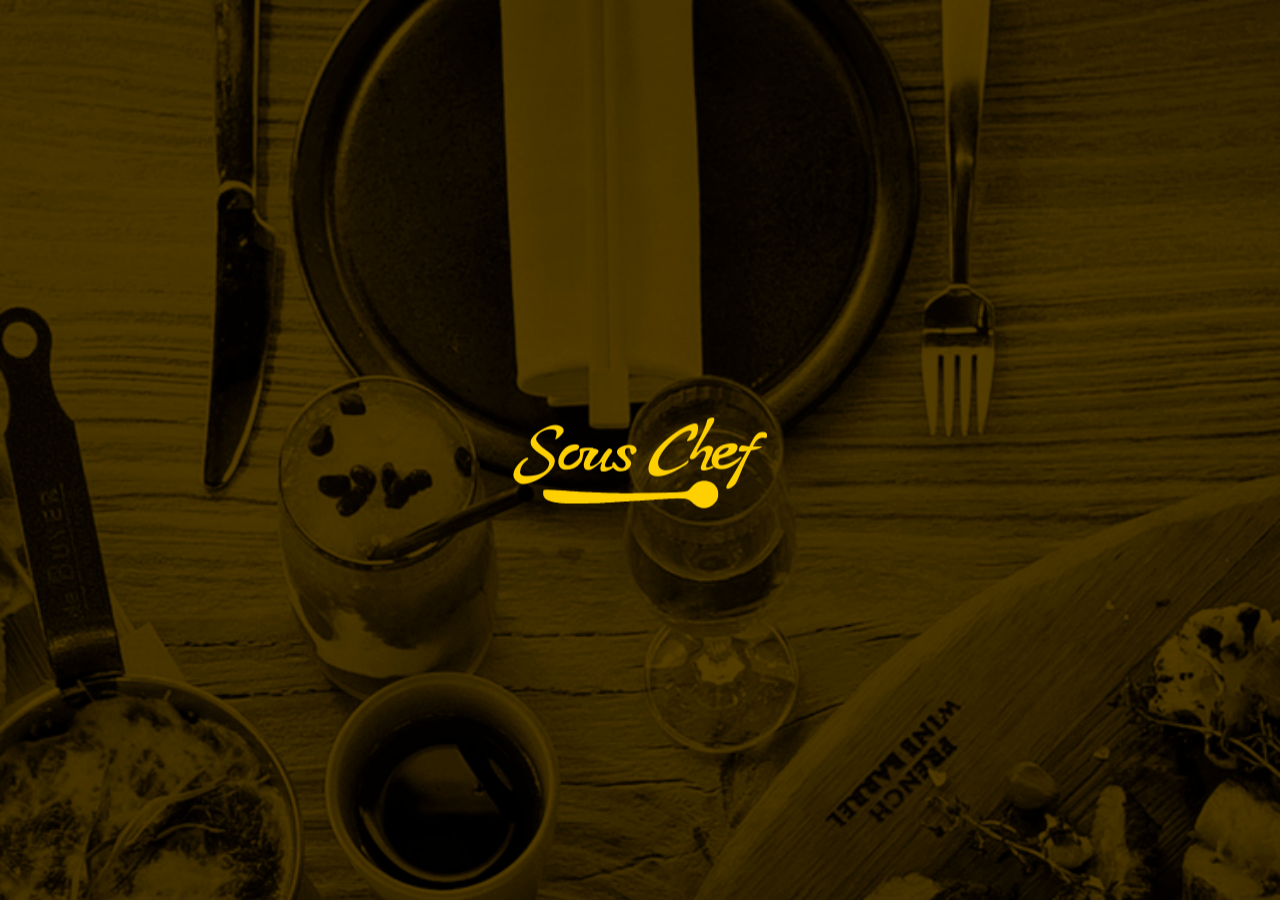
==== www/index.html @ 99f515e6 "no message" ====
<!doctype html>
<html>
<head>
<meta charset="utf-8">

<meta name="viewport" content="width=device-width, initial-scale=1, maximum-scale=1">
<link rel="stylesheet" type="text/css" href="jqm/jquery.mobile-1.4.5.css">
<link rel="stylesheet" type="text/css" href="css/theme.css">
<link rel="stylesheet" type="text/css" href="fonts/font-awesome.min.css">
<link rel="stylesheet" type="text/css" href="css/styles.css">
<script src="jqm/jquery-1.12.3.min.js"></script>
<script src="jqm/jquery.mobile-1.4.5.js"></script>
<script src="js/scripts.js"></script>

<title>Sous Chef</title>

</head>

<body>

	<div data-role="page" id="splash" class="splash-background">
		<div role="main" class="ui-content ">
			<h1 class="logo grande">Sous Chef - Recetas</h1>
		</div>
	</div>

	<div data-role="page" id="home" data-theme="s">
		<div data-role="header" data-theme="s">
			<h1 class="logo chico">Sous Chef - Recetas</h1>
		</div>
	  
		<div role="main" class="ui-content">

			<a href="javascript:localStorage.clear()" class="ui-btn">Limpiar Cache</a>

			<ul data-role="listview" class="home-view">
				<li class="receta-item">
					<a href="#detalle">
						<img />
						<div class="info">
							<span class="sub-titulo">Hoy Toca</span>
							<hr>
							<span class="titulo"></span>
						</div>
					</a>
				</li>
				<li>
					<a href="#detalle">
						<span class="titulo">Martes</span>
					</a>
				</li>
				<li>
					<a href="#detalle">
						<span class="titulo">Miercoles</span>
					</a>
				</li>
				<li>
					<a href="#detalle">
						<span class="titulo">Jueves</span>
					</a>
				</li>
				<li>
					<a href="#detalle">
						<span class="titulo">Viernes</span>
					</a>
				</li>
				<li>
					<a href="#detalle">
						<span class="titulo">Sabado</span>
					</a>
				</li>
				<li>
					<a href="#detalle">
						<span class="titulo">Domingo</span>
					</a>
				</li>
			</ul>

			<div data-role="popup" id="nomenu" data-overlay-theme="b" data-theme="s">
				<div class="ui-content">
					<div class="nomenu">No tenés ningún menú armado <a href="#menu" class="ui-btn ui-btn-s">ARMALO AHORA</a></div>
				</div>
			</div>	
		</div>

		<div data-role="footer" data-position="fixed" data-theme="s">
			<div data-role="navbar">
			    <ul>
			    	<li>
			    		<a href="#home" data-theme="s">
			    			<i class="fa fa-home" aria-hidden="true"></i>
			    		</a>
			    	</li>
			    	<li>
			    		<a href="#menu" data-theme="s">
			    			<i class="fa fa-cutlery" aria-hidden="true"></i>
			    		</a>
			    	</li>
			    	<li>
			    		<a href="#lista-compras" data-theme="s">
			    			<i class="fa fa-shopping-basket" aria-hidden="true"></i>
			    		</a>
			    	</li>
			    	<li>
			    		<a href="#about" data-theme="s">
			    			<i class="fa fa-user" aria-hidden="true"></i>
			    		</a>
			    	</li>
			    </ul>
			</div>
		</div>
	</div>

	<div data-role="page" id="detalle" data-theme="s">
		<div data-role="header" data-theme="s">
			<a href="#" class="ui-btn ui-btn-left" data-rel="back"><i class="fa fa-chevron-left" aria-hidden="true"></i></a>
			<h1 class="logo chico">Sous Chef - Recetas</h1>
		</div>
	  
		<div role="main" class="ui-content">

			<div class="receta-imagen">
				<img />
			</div>

			<div class="receta-info">
				<span class="titulo"></span>
				<span class="preparacion">Prep. <span></span></span>
				<span class="rating">
					<i class="fa fa-star-o" aria-hidden="true"></i>
					<i class="fa fa-star-o" aria-hidden="true"></i>
					<i class="fa fa-star-o" aria-hidden="true"></i>
					<i class="fa fa-star-o" aria-hidden="true"></i>
					<i class="fa fa-star-o" aria-hidden="true"></i>
				</span>
				<div class="ui-grid-a detalle-ing-tim">
					<div class="ui-block-a">
						<a href="#ingredientes" class="ui-btn">Ver ingredientes</a>
					</div>
					<div class="ui-block-b">
						<a href="#timer" data-rel="popup" class="ui-btn" data-position-to="window">Poner timer</a>
					</div>
				</div>
			</div>

			<div class="receta">
				<ul data-role="listview">
					<li>
						<span class="instruccion"></span>
						<span class="aclaracion"></span>
					</li>
				</ul>
			</div>

			<div class="review">
				<span>Dejanos tu opinion</span>
				<div data-role="controlgroup" data-type="horizontal">
					<a href="#" class="ui-btn ui-btn-inline" data-rate="1"><i class="fa fa-star-o" aria-hidden="true"></i></a>
					<a href="#" class="ui-btn ui-btn-inline" data-rate="2"><i class="fa fa-star-o" aria-hidden="true"></i></a>
					<a href="#" class="ui-btn ui-btn-inline" data-rate="3"><i class="fa fa-star-o" aria-hidden="true"></i></a>
					<a href="#" class="ui-btn ui-btn-inline" data-rate="4"><i class="fa fa-star-o" aria-hidden="true"></i></a>
					<a href="#" class="ui-btn ui-btn-inline" data-rate="5"><i class="fa fa-star-o" aria-hidden="true"></i></a>
				</div>
			</div>

			<div data-role="popup" id="timer" data-overlay-theme="b" data-theme="b">
				<div class="ui-content">
					<div class="timer">
						<input type="number" id="timer_time" placeholder="Minutos" />
						<div class="ui-grid-a detalle-ing-tim">
							<div class="ui-block-a">
								<a href="#" id="t_comenzar" class="ui-btn">Comenzar</a>
								<a href="#" id="t_pausar" class="ui-btn">Pausar</a>
							</div>
							<div class="ui-block-b">
								<a href="#" id="t_reiniciar" data-rel="popup" class="ui-btn">Reiniciar</a>
							</div>
						</div>
					</div>
				</div>
			</div>
			
		</div>

		<div data-role="footer" data-position="fixed" data-theme="s">
			<div data-role="navbar">
			    <ul>
			    	<li>
			    		<a href="#home" data-theme="s">
			    			<i class="fa fa-home" aria-hidden="true"></i>
			    		</a>
			    	</li>
			    	<li>
			    		<a href="#menu" data-theme="s">
			    			<i class="fa fa-cutlery" aria-hidden="true"></i>
			    		</a>
			    	</li>
			    	<li>
			    		<a href="#lista-compras" data-theme="s">
			    			<i class="fa fa-shopping-basket" aria-hidden="true"></i>
			    		</a>
			    	</li>
			    	<li>
			    		<a href="#about" data-theme="s">
			    			<i class="fa fa-user" aria-hidden="true"></i>
			    		</a>
			    	</li>
			    </ul>
			</div>
		</div>
	</div>

	<div data-role="page" id="ingredientes" data-theme="s">
		<div data-role="header" data-theme="s">
			<a href="#" class="ui-btn ui-btn-left" data-rel="back"><i class="fa fa-chevron-left" aria-hidden="true"></i></a>
			<h1 class="logo chico">Sous Chef - Recetas</h1>
		</div>
	  
		<div role="main" class="ui-content">

			<span class="title">Ingredientes</span>

			<ul data-role="listview" class="ingredientes-list">
				<li>
					<span class="ingrediente"></span>
					<span class="cantidad"><span class="num"></span><span class="medida"></span></span>
				</li>
			</ul>
			
		</div>

		<div data-role="footer" data-position="fixed" data-theme="s">
			<div data-role="navbar">
			    <ul>
			    	<li>
			    		<a href="#home" data-theme="s">
			    			<i class="fa fa-home" aria-hidden="true"></i>
			    		</a>
			    	</li>
			    	<li>
			    		<a href="#menu" data-theme="s">
			    			<i class="fa fa-cutlery" aria-hidden="true"></i>
			    		</a>
			    	</li>
			    	<li>
			    		<a href="#lista-compras" data-theme="s">
			    			<i class="fa fa-shopping-basket" aria-hidden="true"></i>
			    		</a>
			    	</li>
			    	<li>
			    		<a href="#about" data-theme="s">
			    			<i class="fa fa-user" aria-hidden="true"></i>
			    		</a>
			    	</li>
			    </ul>
			</div>
		</div>
	</div>

	<div data-role="page" id="menu" data-theme="s">
		<div data-role="header" data-theme="s">
			<a href="#" class="ui-btn ui-btn-left" data-rel="back"><i class="fa fa-chevron-left" aria-hidden="true"></i></a>
			<h1 class="logo chico">Sous Chef - Menu semanal</h1>
			<a href="#crear-receta" class="ui-btn ui-btn-right">
				<i class="fa fa-plus" aria-hidden="true"></i>
			</a>
		</div>
	  
		<div role="main" class="ui-content">

			<div class="menu-layout">

				<div class="menu-layout-left">

					<ul data-role="listview" class="semana-list">
						<li data-icon="false">
							<a href="#"></a>
						</li>
					</ul>

				</div>

				<div class="menu-layout-right">

					<ul data-role="listview" class="recetas-list">
						<li class="receta-item" data-icon="false">
							<a href="#">
								<img src="" />
								<div class="info">
									<span class="titulo"></span>
								</div>
							</a>
							<div class="actions">
								<div>
									<a href="#crear-receta" class="editar"><i class="fa fa-pencil" aria-hidden="true"></i></a>
								</div>
								<div>
									<a href="#" class="eliminar"><i class="fa fa-trash" aria-hidden="true"></i></a>
								</div>
							</div>
						</li>
					</ul>

				</div>

			</div>
			
		</div>

		<div data-role="footer" data-position="fixed" data-theme="s">
			<div data-role="navbar">
			    <ul>
			    	<li>
			    		<a href="#home" data-theme="s">
			    			<i class="fa fa-home" aria-hidden="true"></i>
			    		</a>
			    	</li>
			    	<li>
			    		<a href="#menu" data-theme="s">
			    			<i class="fa fa-cutlery" aria-hidden="true"></i>
			    		</a>
			    	</li>
			    	<li>
			    		<a href="#lista-compras" data-theme="s">
			    			<i class="fa fa-shopping-basket" aria-hidden="true"></i>
			    		</a>
			    	</li>
			    	<li>
			    		<a href="#about" data-theme="s">
			    			<i class="fa fa-user" aria-hidden="true"></i>
			    		</a>
			    	</li>
			    </ul>
			</div>
		</div>
	</div>

	<div data-role="page" id="crear-receta" data-theme="s">
		<div data-role="header" data-theme="s">
			<a href="#" class="ui-btn ui-btn-left" data-rel="back"><i class="fa fa-chevron-left" aria-hidden="true"></i></a>
			<h1 class="logo chico">Sous Chef - Crear Receta</h1>
		</div>
	  
		<div role="main" class="ui-content">

			<form class="ui-form">
				<div>
					<input type="hidden" id="id" name="id" />
					<h4>Nombre</h4>
					<input type="text" id="nombre" name="nombre" />
				</div>

				<div>
					<h4>Tiempo de preparación (en minutos)</h4>
					<input type="number" id="tiempo" name="tiempo" />
				</div>

				<div>
					<h4>Imagen (1024 x 640)</h4>
					<div class="imagen_salida"></div>
					<input type="hidden" id="src_data" name="src_data" />
					<input type="file" id="imagen" name="imagen" />
				</div>

				<div class="group group-instrucciones">
					<h4>Instrucciones <a href="#"><i class="fa fa-plus-square" aria-hidden="true"></i></a></h4>
					<ul>
						<li>
							<div>
								<input type="text" id="paso_1" name="paso_1" placeholder="Instrucción" class="paso" />
								<input type="text" id="a-paso_1" name="a-paso_1" placeholder="Aclaración" class="aclaracion" />
							</div>
							<div>
								<i class="fa fa-minus-square" aria-hidden="true"></i>
							</div>
						</li>
					</ul>
				</div>

				<div class="group group-ingredientes">
					<h4>Ingredientes <a href="#"><i class="fa fa-plus-square" aria-hidden="true"></i></a></h4>
					<ul>
						<li>
							<div>
								<div>
									<input type="text" id="ing_1" name="ing_1" class="ingrediente" />
								</div>
								<div>
									<input type="number" id="medida-ing_1" name="medida-ing_1" class="medida" />
									<select name="unidad-ing_1" class="unidad">
										<option value="A gusto">A gusto</option>
										<option value="Unidad">Unidad</option>
										<option value="ml">Ml</option>
										<option value="gr">Gr</option>
										<option value="cdta">Cucharadita</option>
										<option value="cda">Cucharadas</option>
									</select>
								</div>
							</div>
							<div>
								<i class="fa fa-minus-square" aria-hidden="true"></i>
							</div>
						</li>
					</ul>
				</div>

				<a href="#detalle" class="ui-btn ui-btn-s detalle-preview">Preview</a>
				<a href="#submit" class="ui-btn ui-btn-s guardar-receta">Guardar</a>
				<a href="#" class="ui-btn ui-btn cancelar-receta" data-rel="back">Cancelar</a>

			</form>
			
		</div>

		<div data-role="footer" data-position="fixed" data-theme="s">
			<div data-role="navbar">
			    <ul>
			    	<li>
			    		<a href="#home" data-theme="s">
			    			<i class="fa fa-home" aria-hidden="true"></i>
			    		</a>
			    	</li>
			    	<li>
			    		<a href="#menu" data-theme="s">
			    			<i class="fa fa-cutlery" aria-hidden="true"></i>
			    		</a>
			    	</li>
			    	<li>
			    		<a href="#lista-compras" data-theme="s">
			    			<i class="fa fa-shopping-basket" aria-hidden="true"></i>
			    		</a>
			    	</li>
			    	<li>
			    		<a href="#about" data-theme="s">
			    			<i class="fa fa-user" aria-hidden="true"></i>
			    		</a>
			    	</li>
			    </ul>
			</div>
		</div>
	</div>

	<div data-role="page" id="lista-compras" data-theme="s">
		<div data-role="header" data-theme="s">
			<a href="#" class="ui-btn ui-btn-left" data-rel="back"><i class="fa fa-chevron-left" aria-hidden="true"></i></a>
			<h1 class="logo chico">Sous Chef - Recetas</h1>
		</div>
	  
		<div role="main" class="ui-content">

			<span class="title">Lista de compras</span>

			<ul data-role="listview" class="ingredientes-list">
				<li>
					<span class="ingrediente"></span>
					<span class="cantidad"><span class="num"></span> <span class="medida"></span></span>
				</li>
			</ul>
			
		</div>

		<div data-role="footer" data-position="fixed" data-theme="s">
			<div data-role="navbar">
			    <ul>
			    	<li>
			    		<a href="#home" data-theme="s">
			    			<i class="fa fa-home" aria-hidden="true"></i>
			    		</a>
			    	</li>
			    	<li>
			    		<a href="#menu" data-theme="s">
			    			<i class="fa fa-cutlery" aria-hidden="true"></i>
			    		</a>
			    	</li>
			    	<li>
			    		<a href="#lista-compras" data-theme="s">
			    			<i class="fa fa-shopping-basket" aria-hidden="true"></i>
			    		</a>
			    	</li>
			    	<li>
			    		<a href="#about" data-theme="s">
			    			<i class="fa fa-user" aria-hidden="true"></i>
			    		</a>
			    	</li>
			    </ul>
			</div>
		</div>
	</div>

	<div data-role="page" id="about" data-theme="s">
		<div data-role="header" data-theme="s">
			<a href="#" class="ui-btn ui-btn-left" data-rel="back"><i class="fa fa-chevron-left" aria-hidden="true"></i></a>
			<h1 class="logo chico">Sous Chef - Recetas</h1>
		</div>
	  
		<div role="main" class="ui-content">

			<div class="receta-imagen">
				<img src="images/leomerlo.jpg" />
			</div>

			<div class="receta-info">
				<span class="titulo">Alumno: Leandro Merlo</span>
			</div>

			<div class="receta">
				<ul data-role="listview">
					<li>
						<span class="aclaracion">Carrera</span>
						<span class="instruccion">Diseño web</span>
					</li>
					<li>
						<span class="aclaracion">Materia</span>
						<span class="instruccion">Interacción con dispositivos móviles</span>
					</li>
					<li>
						<span class="instruccion">Comision A</span>
					</li>
					<li>
						<span class="aclaracion">Turno</span>
						<span class="instruccion">Noche</span>
					</li>
					<li>
						<span class="instruccion">2do Cuatrimestre</span>
					</li>
					<li>
						<span class="aclaracion">Docente</span>
						<span class="instruccion">Omar Toyos</span>
					</li>

				</ul>
			</div>
			
		</div>

		<div data-role="footer" data-position="fixed" data-theme="s">
			<div data-role="navbar">
			    <ul>
			    	<li>
			    		<a href="#home" data-theme="s">
			    			<i class="fa fa-home" aria-hidden="true"></i>
			    		</a>
			    	</li>
			    	<li>
			    		<a href="#menu" data-theme="s">
			    			<i class="fa fa-cutlery" aria-hidden="true"></i>
			    		</a>
			    	</li>
			    	<li>
			    		<a href="#lista-compras" data-theme="s">
			    			<i class="fa fa-shopping-basket" aria-hidden="true"></i>
			    		</a>
			    	</li>
			    	<li>
			    		<a href="#about" data-theme="s">
			    			<i class="fa fa-user" aria-hidden="true"></i>
			    		</a>
			    	</li>
			    </ul>
			</div>
		</div>
	</div>

</body>
</html>
---- www/css/theme.css ----
body {
	background: #1a1a1a;
}

.ui-content {
	padding: 0 3rem;
}

.ui-content .ui-listview, .ui-panel-inner > .ui-listview {
	margin: -1em -3rem;
}

.ui-bar-s {
    background: #1a1a1a;
	border: none;
	padding: 1em 0;
}

.ui-footer.ui-bar-s {
	background: #f1c40f;
	padding: 0;
}

.ui-footer.ui-bar-s .ui-btn-s {
	background: #f1c40f;
	color: #1a1a1a;
}

.ui-footer.ui-bar-s .ui-btn-s.active {
	background: #1a1a1a;
	color: #f1c40f;
}

.ui-bar-s .ui-title {
	margin: 0 auto;
}

.ui-page-theme-s {
    background-color: #1a1a1a;
}

.ui-btn {
	color: #f1c40f;
}

.ui-btn-s {
	color: #333333;
	background: #f1c40f;
}

.ui-body-s {
	background: #333;
	color: #FFF;
}

.ui-listview {
	color: #f1c40f;
	font-family: 'Open Sans';
	font-size: 1.6rem;
}

.ui-listview > .ui-li-static {
	overflow: hidden;
	border-color: rgba(255,207,15,0.2);
	padding-top: 2rem;
	padding-bottom: 2rem;
}

.ui-header .ui-btn {
	margin: 1.5rem 0;
}

.ui-input-text input, .ui-input-search input {
	padding: 1rem;
	background: #333;
	color: #FFF;
	font-size: 1.2rem;
}
---- www/css/styles.css ----
html,
body {
	font-size: 10px;
}

@font-face {
  font-family: 'Open Sans';
  font-style: normal;
  font-weight: 300;
  src: local('../fonts/Open Sans Light'), local('../fonts/OpenSans-Light'), url(https://fonts.gstatic.com/s/opensans/v14/DXI1ORHCpsQm3Vp6mXoaTegdm0LZdjqr5-oayXSOefg.woff2) format('woff2');
  unicode-range: U+0000-00FF, U+0131, U+0152-0153, U+02C6, U+02DA, U+02DC, U+2000-206F, U+2074, U+20AC, U+2212, U+2215;
}

@font-face {
  font-family: 'Open Sans';
  font-style: normal;
  font-weight: 400;
  src: local('../fonts/Open Sans Regular'), local('../fonts/OpenSans-Regular'), url(https://fonts.gstatic.com/s/opensans/v14/cJZKeOuBrn4kERxqtaUH3VtXRa8TVwTICgirnJhmVJw.woff2) format('woff2');
  unicode-range: U+0000-00FF, U+0131, U+0152-0153, U+02C6, U+02DA, U+02DC, U+2000-206F, U+2074, U+20AC, U+2212, U+2215;
}

@font-face {
  font-family: 'Open Sans';
  font-style: normal;
  font-weight: 700;
  src: local('../fonts/Open Sans Bold'), local('../fonts/OpenSans-Bold'), url(https://fonts.gstatic.com/s/opensans/v14/k3k702ZOKiLJc3WVjuplzOgdm0LZdjqr5-oayXSOefg.woff2) format('woff2');
  unicode-range: U+0000-00FF, U+0131, U+0152-0153, U+02C6, U+02DA, U+02DC, U+2000-206F, U+2074, U+20AC, U+2212, U+2215;
}

.splash-background {
	background: url(../images/fondo.png);
	background-size: cover;
}

.logo {
	display: block;
}

.logo.grande {
	position: absolute;
	background: url(../images/logo-grande.png);
	background-size: cover;
	width: 25.4rem;
	height: 9.1rem;
	text-indent: -1000px;
	overflow: hidden;
	top: 50%;
	left:50%;
	transform: translate(-50%,-50%);
}

.logo.chico {
	background: url(../images/logo-chico.png) left center no-repeat;
    background-size: 100% auto;
    width: 9.45rem;
    height: 4rem;
    text-indent: -1000px;
    overflow: hidden;
}

.ui-header .ui-btn {
	border: none;
	font-size: 15px;
	color: #FFF;
}

.ui-footer .ui-navbar li .ui-btn {
	padding: 2rem 0;
	border: none;
	font-size: 1.5rem;
}

.ui-footer .ui-navbar li .ui-btn i {
	font-size: 2rem;
}

.ui-footer .ui-navbar li.ui-block-a .ui-btn {
	border-left: 0;
}

.home-view.ui-listview > li > a.ui-btn {
	border-color: rgba(255,207,15,0.2);
}

.ui-listview > li.receta-item .info {
	width: 20rem;
	position: absolute;
	top: 45%;
	left: 50%;
	transform: translate(-50%,-50%);
	text-align: center;
	white-space: normal;
	line-height: initial;
}

.ui-listview > li.receta-item .info .titulo {
    font-family: 'Open Sans';
    font-weight: lighter;
    font-size: 3.1rem;
    color: #FFF;
    margin-top: 3rem;
    display: block;
    line-height: 1em;
}

.ui-listview > li.receta-item .info hr {
	border-color: #f1c40f;
}

.ui-listview > li.receta-item .info .sub-titulo {
	font-family: 'Open Sans';
	font-weight: bold;
	font-size: 2.35rem;
	color: #f1c40f;
	text-transform: uppercase;
}

.ui-listview > li.receta-item > a.ui-btn {
	padding: 0;
	line-height: 0;
	height: 24rem;
    overflow: hidden;
}

.ui-listview .ui-li-has-thumb > .ui-btn > img:first-child {
	position: absolute;
    width: 100%;
    max-width: 100%;
    max-height: initial;
    top: 50%;
    transform: translateY(-50%);
    opacity: .3;
}

.home-view.ui-listview > li:not(.ui-first-child) > a.ui-btn {
	padding: 1.5rem 1em;
}

#detalle .ui-bar-s {
	/* Permalink - use to edit and share this gradient: http://colorzilla.com/gradient-editor/#000000+0,000000+50,000000+100,000000+100&1+0,0.71+50,0.65+100,0+100 */
	background: -moz-linear-gradient(top,  rgba(0,0,0,1) 0%, rgba(0,0,0,0.71) 50%, rgba(0,0,0,0) 100%); /* FF3.6-15 */
	background: -webkit-linear-gradient(top,  rgba(0,0,0,1) 0%,rgba(0,0,0,0.71) 50%,rgba(0,0,0,0) 100%); /* Chrome10-25,Safari5.1-6 */
	background: linear-gradient(to bottom,  rgba(0,0,0,1) 0%,rgba(0,0,0,0.71) 50%,rgba(0,0,0,0) 100%); /* W3C, IE10+, FF16+, Chrome26+, Opera12+, Safari7+ */
	filter: progid:DXImageTransform.Microsoft.gradient( startColorstr='#000000', endColorstr='#00000000',GradientType=0 ); /* IE6-9 */
}

.receta-imagen {
	margin-top: -9em;
	margin-left: -3em;
	margin-right: -3em;
}

.receta-imagen::after {
	content: "";
	width: 0;
	height: 0;
	border-style: solid;
	border-width: 100px 0 0 600px;
	border-color: transparent transparent transparent #1a1a1a;
}

.receta-imagen img {
	max-width: 100%;
}

.receta-info {
	font-family: 'Open Sans';
	margin-top: -7em;
	text-transform: uppercase;
	position: relative;
	z-index: 2;
}

.receta-info .titulo {
	font-size: 3rem;
	color: #FFFFFF;
	line-height: 1.2em;
	display: block;
	width: 80%;
}

.receta-info .preparacion {
	display: block;
	font-size: 2rem;
	font-weight: lighter;
	color: #f1c40f;
	float: left;
}

.receta-info .rating {
	float: right;
	font-size: 2em;
	color: #f1c40f;
}

#detalle .ui-content {
	overflow-x: visible;
}

.detalle-ing-tim {
	margin: 5rem -3rem 3rem;
	clear: both;
}

.detalle-ing-tim .ui-btn {
	margin: 0;
    font-size: 1.3rem;
    font-family: 'Open Sans';
    background: #f1c40f !important;
    padding-top: 2rem;
    padding-bottom: 2rem;
    color: #1a1a1a !important;
    text-shadow: none !important;
}

.receta .ui-listview li {
	background: url(../images/cuchara.png) left center no-repeat;
	background-size: auto 1.5rem;
	overflow: hidden;
	padding: 1.5rem 2rem 1.5rem 10rem;
	margin: 5rem 0;
	text-align: right;
	border: none;
}

.receta .ui-listview li .instruccion {
	font-size: 2rem;
	font-weight: lighter;
	white-space: normal;
}

.receta .ui-listview li .aclaracion {
	font-size: 1.2rem;
	color: #646464;
	overflow: visible;
    white-space: normal;
}

.receta .ui-listview li span {
	font-family: 'Open Sans';
	color: #f1c40f;
	display: block;
}

.review {
	text-align: center;
    margin-top: 10rem;
    margin-bottom: 5rem;
}

.review span {
	font-size: 2rem;
	color: #f1c40f;
	text-transform: uppercase;
	margin-bottom: 2rem;
	display: block;
}

.review .ui-controlgroup .ui-btn {
	font-size: 3.3rem;
	border: none;
	padding: .2em;
}

.review .ui-controlgroup {
	margin: 2rem 0;
}

.ingredientes-list .ingrediente {
	float: left;
}

.ingredientes-list .cantidad {
	float: right;
}

.ui-content > .title {
	color: #FFF;
	text-transform: uppercase;
	display: block;
	margin: 3rem 0 4rem;
	font-size: 2.5rem;
}

.timer {
	width: 80vw;
}

.timer input {
	display: block;
	padding: 1rem;
	font-size: 5rem;
	text-align: center;
	font-family: 'Open Sans';
	width: 100%;
	box-sizing: border-box;
}

.timer .detalle-ing-tim {
	margin: 0;
}

#t_pausar {
	display: none;
}

.menu-layout {
	display: flex;
}

.menu-layout-left,
.menu-layout-right {
	height: calc(100vh - 13.4rem);
}

.menu-layout-right {
	overflow: auto;
}

.menu-layout-right ul {
	position: relative;
}

.menu-layout-left .semana-list ,
.menu-layout-right .recetas-list {
	display: flex;
	flex-direction: column;
}

.menu-layout-left {
	width: 6rem;
}

.menu-layout-right {
	width: calc(100vw - 9rem);
	margin-right: -3rem;
}

.semana-list {
	margin: 0 0 0 -3rem !important;
	height: 100%;
}

.semana-list li {
	flex: 1;
	position: relative;
}

.semana-list li a.ui-btn {
	position: absolute;
	top: 0;
	bottom: 0;
	left: 0;
	right: 0;
	color: #FFF;
	text-transform: uppercase;
	font-size: 2.6rem;
	padding: 2.7rem 0;
	text-align: center;
	font-weight: lighter;
	border: none;
}

.semana-list li.active a.ui-btn {
	color: #333333;
	background: #f1c40f;
	overflow: visible;
}

.recetas-list {
	margin: 0 !important;
}

.recetas-list .receta-item {
	overflow: hidden;
	opacity: .5;
	text-align: right;
}

.recetas-list .receta-item .actions {
	display: none;
}

.recetas-list .receta-item.options .actions {
	display: flex;
	position: absolute;
	width: 100%;
	height: 100%;
	margin: 0;
	top: 0;
	left: 0;
	background: rgba(0,0,0,0.6);
	z-index: 999;
}

	.recetas-list .receta-item.options .actions > div {
		list-style: none;
		width: 50%;
		display: flex;
		align-items: center;
	}

	.recetas-list .receta-item.options .actions a {
		color: #FFF;
		display: block;
		text-align: center;
		width: 100%;
		font-size: 4rem;
	}

.recetas-list .receta-item.active {
	opacity: 1;
}

.recetas-list .receta-item .info {
	text-align: right !important;
}

.recetas-list .receta-item img {
	margin-top: -.5rem;
}

.nomenu {
	font-size: 3rem;
    text-align: center;
    padding: 2rem;
}

.ui-listview > .ui-li-static.comprado {
	opacity: 0.4;
}

.ui-listview > .ui-li-static.comprado::after {
	content: "";
	position: absolute;
	width: 100%;
	height: 1px;
	top: 50%;
	left: 0;
	background: #f1c40f;
}

.ui-form h4 {
	color: #f1c40f;
	text-transform: uppercase;
	font-family: 'Open Sans';
	font-size: 1.3rem;
}

.ui-form h4 a {
	color: #f1c40f;
	margin-left: 2rem;
}

.ui-form .fa-minus-square {
	color: #f1c40f;
}

.ui-form .group ul {
	margin: 0;
	padding: 0;
}

.ui-form .group ul li {
	display: flex;
	align-items: center;
}

.ui-form .group > ul li > div:first-child {
	flex: 2;
}

.ui-form .group > ul li > div:last-child {
	text-align: center;
	font-size: 1.5rem;
	padding: 0 0 0 1.5rem;
}

.ui-form .group-ingredientes > ul li > div > div + div {
	display: flex;
}

.ui-form .group-ingredientes .ui-select {
	margin: 0.6rem 0 .6rem 0.9rem;
}

.ui-form .group-ingredientes .ui-select > div {
	background: #333;
	border: none;
	padding: 0.9rem 2.5em 0.9rem 1.3rem;
	border-radius: .3rem;
    width: 6rem;
}

.ui-form > .ui-btn {
	margin: 2rem 0;
}

.error {
	display: block;
	padding: .5rem;
	background: #c0392b;
	border: 1px solid #e74c3c;
	color: #FFF;
}

.ui-form .imagen_salida img {
	max-width: 100%;
}
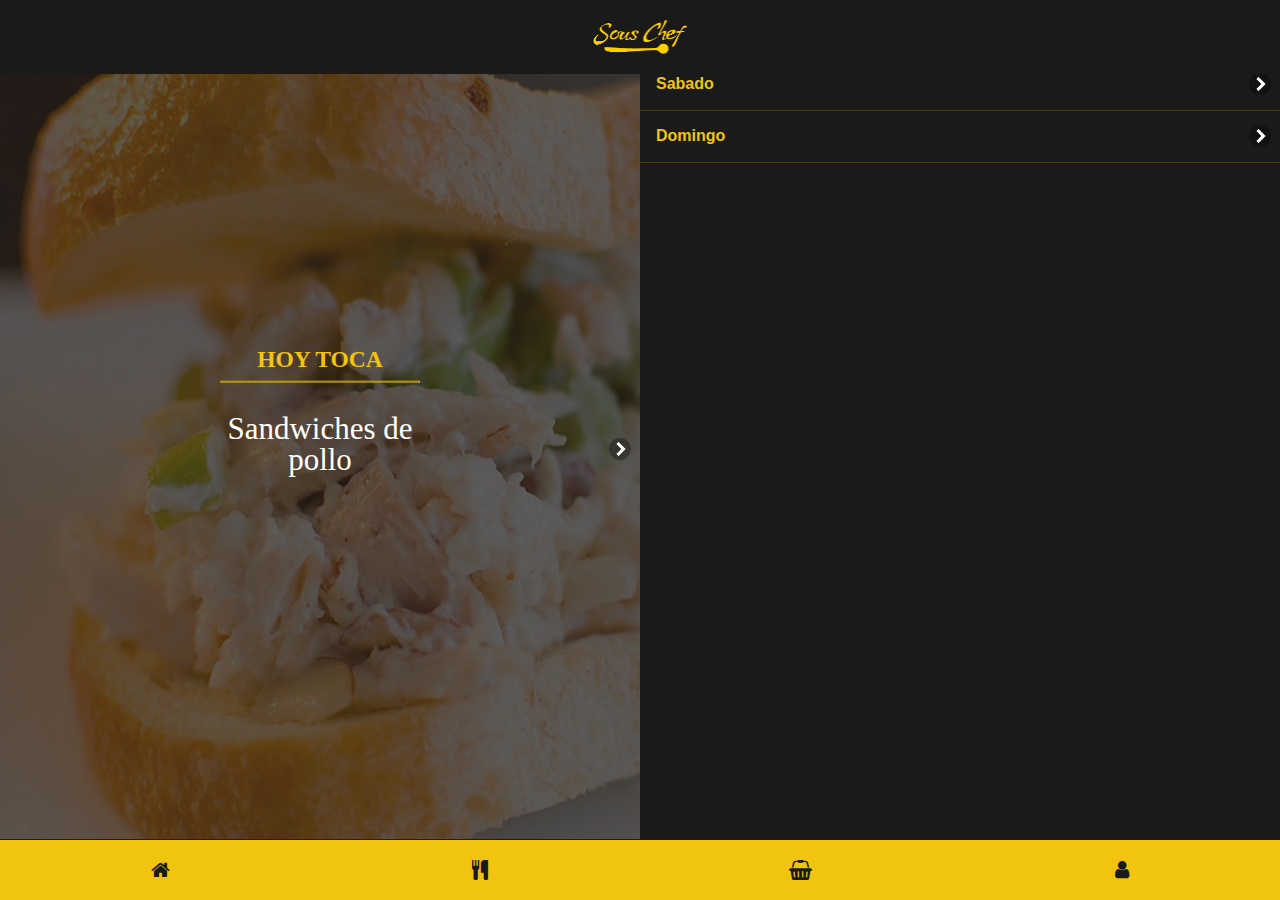
==== commit f53aa060: "no message" ====
--- a/www/index.html
+++ b/www/index.html
@@ -18,20 +18,12 @@
 
 <body>
 
-	<div data-role="page" id="splash" class="splash-background">
-		<div role="main" class="ui-content ">
-			<h1 class="logo grande">Sous Chef - Recetas</h1>
-		</div>
-	</div>
-
 	<div data-role="page" id="home" data-theme="s">
 		<div data-role="header" data-theme="s">
 			<h1 class="logo chico">Sous Chef - Recetas</h1>
 		</div>
 	  
 		<div role="main" class="ui-content">
-
-			<a href="javascript:localStorage.clear()" class="ui-btn">Limpiar Cache</a>
 
 			<ul data-role="listview" class="home-view">
 				<li class="receta-item">
@@ -133,13 +125,8 @@
 					<i class="fa fa-star-o" aria-hidden="true"></i>
 					<i class="fa fa-star-o" aria-hidden="true"></i>
 				</span>
-				<div class="ui-grid-a detalle-ing-tim">
-					<div class="ui-block-a">
-						<a href="#ingredientes" class="ui-btn">Ver ingredientes</a>
-					</div>
-					<div class="ui-block-b">
-						<a href="#timer" data-rel="popup" class="ui-btn" data-position-to="window">Poner timer</a>
-					</div>
+				<div class="detalle-ing-tim">
+					<a href="#ingredientes" class="ui-btn">Ver ingredientes</a>
 				</div>
 			</div>
 
@@ -163,23 +150,6 @@
 				</div>
 			</div>
 
-			<div data-role="popup" id="timer" data-overlay-theme="b" data-theme="b">
-				<div class="ui-content">
-					<div class="timer">
-						<input type="number" id="timer_time" placeholder="Minutos" />
-						<div class="ui-grid-a detalle-ing-tim">
-							<div class="ui-block-a">
-								<a href="#" id="t_comenzar" class="ui-btn">Comenzar</a>
-								<a href="#" id="t_pausar" class="ui-btn">Pausar</a>
-							</div>
-							<div class="ui-block-b">
-								<a href="#" id="t_reiniciar" data-rel="popup" class="ui-btn">Reiniciar</a>
-							</div>
-						</div>
-					</div>
-				</div>
-			</div>
-			
 		</div>
 
 		<div data-role="footer" data-position="fixed" data-theme="s">
@@ -344,64 +314,66 @@
 		<div role="main" class="ui-content">
 
 			<form class="ui-form">
-				<div>
-					<input type="hidden" id="id" name="id" />
-					<h4>Nombre</h4>
-					<input type="text" id="nombre" name="nombre" />
-				</div>
-
-				<div>
-					<h4>Tiempo de preparación (en minutos)</h4>
-					<input type="number" id="tiempo" name="tiempo" />
-				</div>
-
-				<div>
-					<h4>Imagen (1024 x 640)</h4>
-					<div class="imagen_salida"></div>
-					<input type="hidden" id="src_data" name="src_data" />
-					<input type="file" id="imagen" name="imagen" />
-				</div>
-
-				<div class="group group-instrucciones">
-					<h4>Instrucciones <a href="#"><i class="fa fa-plus-square" aria-hidden="true"></i></a></h4>
-					<ul>
-						<li>
-							<div>
-								<input type="text" id="paso_1" name="paso_1" placeholder="Instrucción" class="paso" />
-								<input type="text" id="a-paso_1" name="a-paso_1" placeholder="Aclaración" class="aclaracion" />
-							</div>
-							<div>
-								<i class="fa fa-minus-square" aria-hidden="true"></i>
-							</div>
-						</li>
-					</ul>
-				</div>
-
-				<div class="group group-ingredientes">
-					<h4>Ingredientes <a href="#"><i class="fa fa-plus-square" aria-hidden="true"></i></a></h4>
-					<ul>
-						<li>
-							<div>
+				<div class="ui-form-float-wrap">
+					<div class="form-nombre">
+						<input type="hidden" id="id" name="id" />
+						<h4>Nombre</h4>
+						<input type="text" id="nombre" name="nombre" />
+					</div>
+
+					<div class="form-tiempo">
+						<h4>Tiempo de preparación (en minutos)</h4>
+						<input type="number" id="tiempo" name="tiempo" />
+					</div>
+
+					<div class="form-imagen">
+						<h4>Imagen (1024 x 640)</h4>
+						<div class="imagen_salida"></div>
+						<input type="hidden" id="src_data" name="src_data" />
+						<input type="file" id="imagen" name="imagen" />
+					</div>
+
+					<div class="group group-instrucciones">
+						<h4>Instrucciones <a href="#"><i class="fa fa-plus-square" aria-hidden="true"></i></a></h4>
+						<ul>
+							<li>
 								<div>
-									<input type="text" id="ing_1" name="ing_1" class="ingrediente" />
+									<input type="text" id="paso_1" name="paso_1" placeholder="Instrucción" class="paso" />
+									<input type="text" id="a-paso_1" name="a-paso_1" placeholder="Aclaración" class="aclaracion" />
 								</div>
 								<div>
-									<input type="number" id="medida-ing_1" name="medida-ing_1" class="medida" />
-									<select name="unidad-ing_1" class="unidad">
-										<option value="A gusto">A gusto</option>
-										<option value="Unidad">Unidad</option>
-										<option value="ml">Ml</option>
-										<option value="gr">Gr</option>
-										<option value="cdta">Cucharadita</option>
-										<option value="cda">Cucharadas</option>
-									</select>
-								</div>
-							</div>
-							<div>
-								<i class="fa fa-minus-square" aria-hidden="true"></i>
-							</div>
-						</li>
-					</ul>
+									<i class="fa fa-minus-square" aria-hidden="true"></i>
+								</div>
+							</li>
+						</ul>
+					</div>
+
+					<div class="group group-ingredientes">
+						<h4>Ingredientes <a href="#"><i class="fa fa-plus-square" aria-hidden="true"></i></a></h4>
+						<ul>
+							<li>
+								<div>
+									<div>
+										<input type="text" id="ing_1" name="ing_1" class="ingrediente" />
+									</div>
+									<div>
+										<input type="number" id="medida-ing_1" name="medida-ing_1" class="medida" />
+										<select name="unidad-ing_1" class="unidad">
+											<option value="A gusto">A gusto</option>
+											<option value="Unidad">Unidad</option>
+											<option value="ml">Ml</option>
+											<option value="gr">Gr</option>
+											<option value="cdta">Cucharadita</option>
+											<option value="cda">Cucharadas</option>
+										</select>
+									</div>
+								</div>
+								<div>
+									<i class="fa fa-minus-square" aria-hidden="true"></i>
+								</div>
+							</li>
+						</ul>
+					</div>
 				</div>
 
 				<a href="#detalle" class="ui-btn ui-btn-s detalle-preview">Preview</a>
--- a/www/css/styles.css
+++ b/www/css/styles.css
@@ -155,7 +155,7 @@
 	width: 0;
 	height: 0;
 	border-style: solid;
-	border-width: 100px 0 0 600px;
+	border-width: 10rem 0 0 60rem;
 	border-color: transparent transparent transparent #1a1a1a;
 }
 
@@ -506,4 +506,59 @@
 
 .ui-form .imagen_salida img {
 	max-width: 100%;
+}
+
+@media screen and (min-width: 768px) and (orientation: landscape) {
+
+	.home-view .ui-first-child {
+		float: left;
+		width: 50%;
+	}
+
+	.home-view.ui-listview > li.receta-item > a.ui-btn {
+		height: calc(100vh - 12rem);
+	}
+
+	.home-view .ui-first-child img {
+		height: 100%;
+		width: auto;
+	}
+
+	.ui-content .ui-listview.recetas-list {
+		flex-direction: row;
+		flex-wrap: wrap;
+		height: calc(100vh - 14rem);
+		overflow: auto;
+	}
+
+	.ui-listview.recetas-list > li.receta-item {
+		width: 33%;
+	}
+
+	.ui-listview.recetas-list > li.receta-item > a.ui-btn {
+		height: calc(44vh - 13rem);
+	}
+
+	.ui-form .ui-form-float-wrap {
+		overflow: hidden;
+	}
+
+	.ui-form .ui-form-float-wrap > div {
+		width: 50%;
+		float: left;
+	}
+
+	.ui-form .ui-form-float-wrap .form-nombre,
+	.ui-form .ui-form-float-wrap .form-tiempo,
+	.ui-form .ui-form-float-wrap .form-imagen {
+		width: 33%;
+		padding: 0 1.5rem;
+		box-sizing: border-box;
+	}
+
+	.ui-form > .ui-btn.detalle-preview {
+		clear: both;
+		margin-top: 18rem;
+	}
+
 }